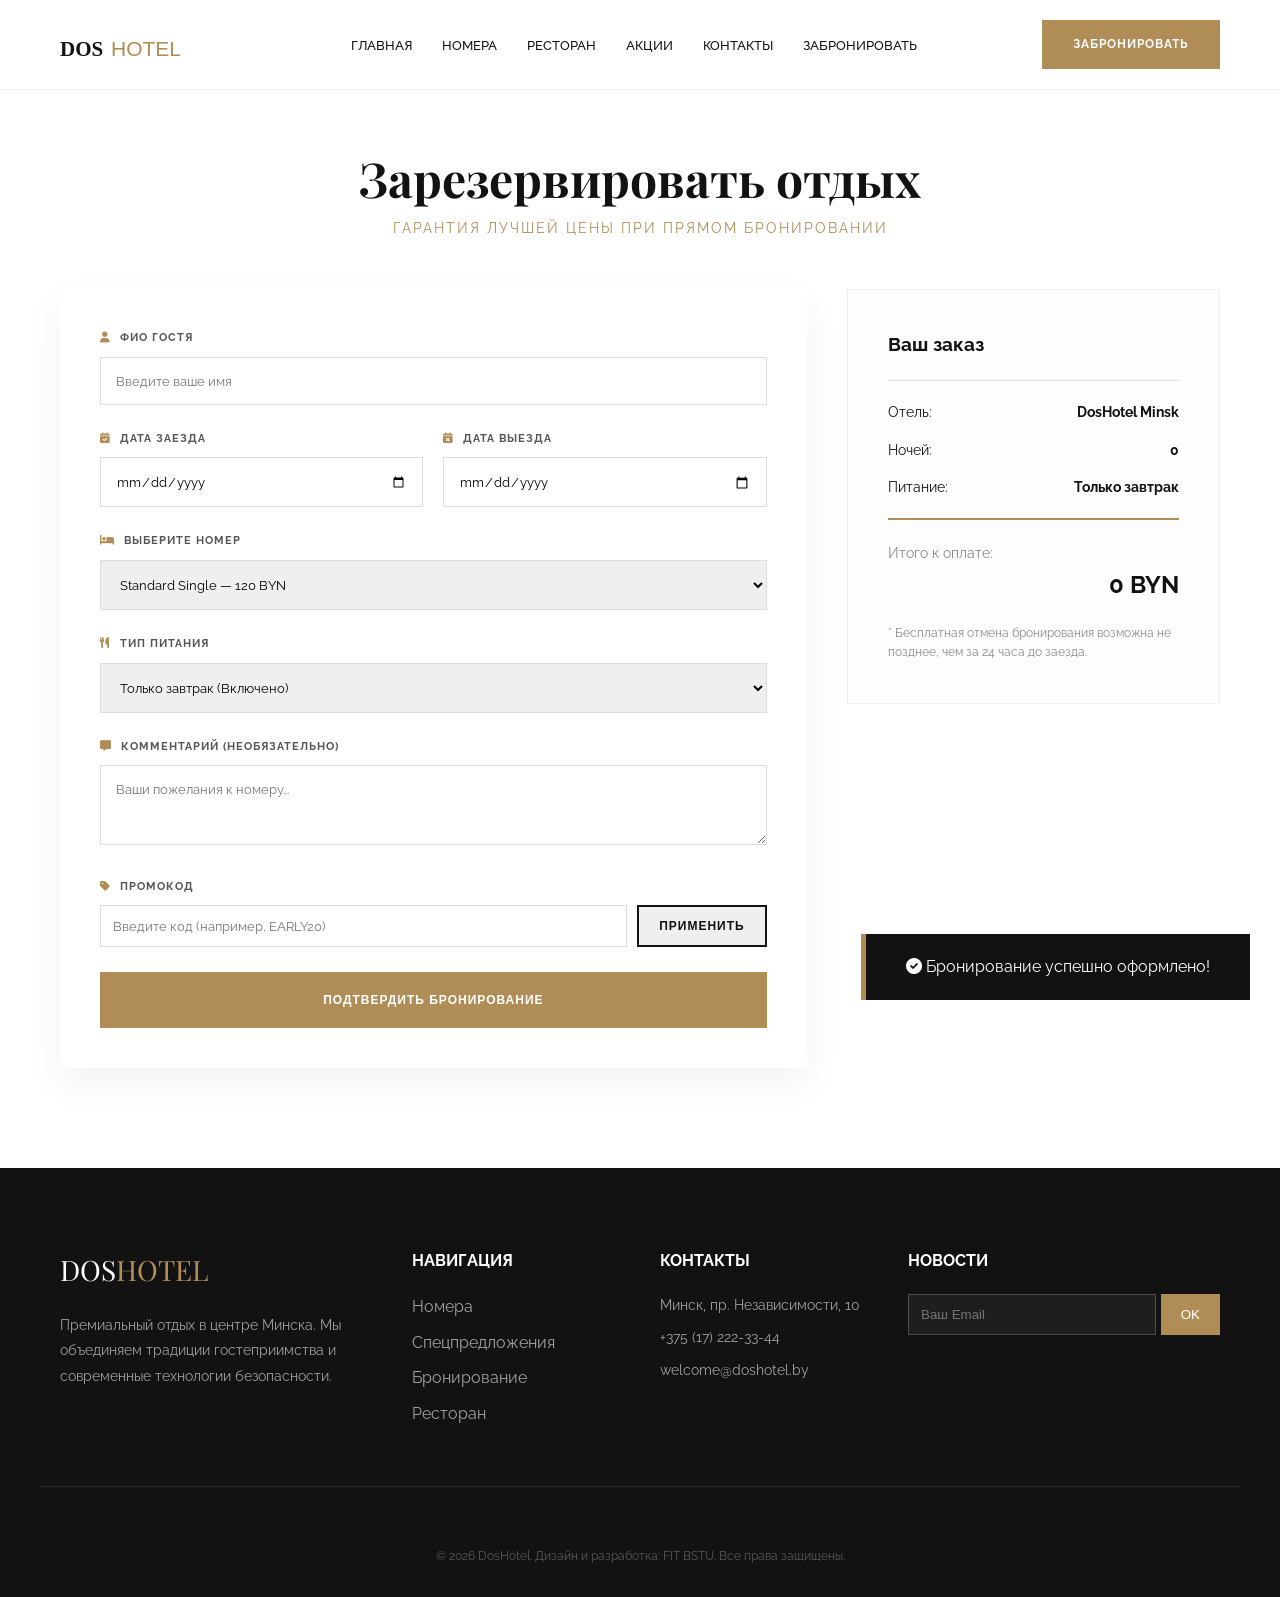
==== booking.html @ c68c0d77 "Add files via upload" ====
<!DOCTYPE html>
<html lang="ru">

<head>
    <meta charset="UTF-8">
    <meta name="viewport" content="width=device-width, initial-scale=1.0">
    <title>Бронирование | DosHotel — Официальный сайт</title>
    <link rel="stylesheet" href="style.css">
    <link rel="stylesheet" href="https://cdnjs.cloudflare.com/ajax/libs/font-awesome/6.0.0/css/all.min.css">
</head>

<body class="page-sticky-footer">

    <header class="main-header">
        <div class="container nav-flex">
            <a href="index.html" class="logo">
                <img src="logo.svg" alt="DosHotel" style="height: 30px; width: auto; vertical-align: middle;">
            </a>
            <nav>
                <ul class="nav-menu">
                    <li><a href="index.html">Главная</a></li>
                    <li><a href="rooms.html">Номера</a></li>
                    <li><a href="restaurant.html">Ресторан</a></li>
                    <li><a href="offers.html">Акции</a></li>
                    <li><a href="contacts.html">Контакты</a></li>
                </ul>
            </nav>
            <a href="booking.html" class="btn btn-gold">Забронировать</a>
            <button class="burger" type="button" aria-label="Открыть меню">
                <span></span>
                <span></span>
                <span></span>
            </button>
        </div>
    </header>

    <main class="booking-page">
        <div class="container">
            <div class="booking-header" style="text-align: center; margin-bottom: 50px; padding-top: 50px;">
                <h1 style="font-family: 'Playfair Display'; font-size: 48px;">Зарезервировать отдых</h1>
                <p style="color: #b08d57; letter-spacing: 2px; text-transform: uppercase; font-size: 14px;">Гарантия
                    лучшей цены при прямом бронировании</p>
            </div>

            <div class="booking-wrapper">
                <div class="form-container">
                    <form id="bookingForm">
                        <div class="form-group">
                            <label><i class="fas fa-user"></i> ФИО Гостя</label>
                            <input type="text" placeholder="Введите ваше имя" required>
                        </div>

                        <div style="display: grid; grid-template-columns: 1fr 1fr; gap: 20px;">
                            <div class="form-group">
                                <label><i class="fas fa-calendar-check"></i> Дата заезда</label>
                                <input type="date" id="checkIn" required>
                            </div>
                            <div class="form-group">
                                <label><i class="fas fa-calendar-times"></i> Дата выезда</label>
                                <input type="date" id="checkOut" required>
                            </div>
                        </div>

                        <div class="form-group">
                            <label><i class="fas fa-bed"></i> Выберите номер</label>
                            <select id="roomType" style="width: 100%; padding: 15px; border: 1px solid #ddd;">
                                <option value="120">Standard Single — 120 BYN</option>
                                <option value="180">Superior Double — 180 BYN</option>
                                <option value="250">Business Studio — 250 BYN</option>
                                <option value="350">Family Suite — 350 BYN</option>
                                <option value="500">Loft Apartment — 500 BYN</option>
                                <option value="950">Royal Lux — 950 BYN</option>
                            </select>
                        </div>

                        <div class="form-group">
                            <label><i class="fas fa-utensils"></i> Тип питания</label>
                            <select id="mealType" style="width: 100%; padding: 15px; border: 1px solid #ddd;">
                                <option value="0">Только завтрак (Включено)</option>
                                <option value="40">Полупансион (Завтрак + Ужин) — 40 BYN/день</option>
                                <option value="75">Полный пансион (3-х разовое) — 75 BYN/день</option>
                                <option value="120">All Inclusive — 120 BYN/день</option>
                            </select>
                        </div>

                        <div class="form-group">
                            <label><i class="fas fa-comment-alt"></i> Комментарий (необязательно)</label>
                            <textarea rows="3" placeholder="Ваши пожелания к номеру..."></textarea>
                        </div>

                        <div class="form-group">
                            <label><i class="fas fa-tag"></i> Промокод</label>
                            <div style="display: flex; gap: 10px;">
                                <input type="text" id="promoCode" placeholder="Введите код (например, EARLY20)"
                                    style="flex: 1; padding: 12px; border: 1px solid #ddd;">
                                <button type="button" id="applyPromo" class="btn btn-outline"
                                    style="padding: 10px 20px;">Применить</button>
                            </div>
                            <small id="promoMessage" style="display: block; margin-top: 5px; font-size: 12px;"></small>
                        </div>

                        <button type="submit" class="btn btn-gold" style="width: 100%; padding: 20px;">
                            Подтвердить бронирование
                        </button>
                    </form>
                </div>

                <aside class="booking-summary">
                    <h3>Ваш заказ</h3>
                    <hr style="border: none; border-top: 1px solid #ddd; margin: 20px 0;">

                    <div class="summary-item">
                        <span>Отель:</span>
                        <strong>DosHotel Minsk</strong>
                    </div>
                    <div class="summary-item">
                        <span>Ночей:</span>
                        <strong id="nightsCount">0</strong>
                    </div>
                    <div class="summary-item">
                        <span>Питание:</span>
                        <strong id="mealSummary">Только завтрак</strong>
                    </div>

                    <div class="summary-item" id="discountItem"
                        style="display: none; color: #e74c3c; margin-top: 10px;">
                        <span>Скидка:</span>
                        <strong id="discountValue">0 BYN</strong>
                    </div>

                    <div class="total-price-block"
                        style="margin-top: 20px; padding-top: 20px; border-top: 2px solid #b08d57;">
                        <span>Итого к оплате:</span>
                        <div style="display: flex; flex-direction: column; align-items: flex-end;">
                            <del id="oldPrice"
                                style="color: #888; font-size: 16px; display: none; margin-bottom: 5px;">0 BYN</del>
                            <h2 id="totalPrice" style="margin: 0;">0 BYN</h2>
                        </div>
                    </div>

                    <p style="font-size: 12px; color: #888; margin-top: 20px;">
                        * Бесплатная отмена бронирования возможна не позднее, чем за 24 часа до заезда.
                    </p>
                </aside>
            </div>
        </div>
    </main>

    <div id="toast" class="toast">
        <i class="fas fa-check-circle"></i> Бронирование успешно оформлено!
    </div>

    <footer class="main-footer">
        <div class="container footer-grid">
            <div>
                <a href="#" class="logo" style="color: white;">DOS<span>HOTEL</span></a>
                <p style="margin-top: 20px; font-size: 14px; line-height: 1.8;">Премиальный отдых в центре Минска. Мы
                    объединяем традиции гостеприимства и современные технологии безопасности.</p>
            </div>
            <div>
                <h4>Навигация</h4>
                <ul>
                    <li><a href="rooms.html">Номера</a></li>
                    <li><a href="offers.html">Спецпредложения</a></li>
                    <li><a href="booking.html">Бронирование</a></li>
                    <li><a href="restaurant.html">Ресторан</a></li>
                </ul>
            </div>
            <div>
                <h4>Контакты</h4>
                <p style="font-size: 14px; margin-bottom: 10px;">Минск, пр. Независимости, 10</p>
                <p style="font-size: 14px; margin-bottom: 10px;">+375 (17) 222-33-44</p>
                <p style="font-size: 14px;">welcome@doshotel.by</p>
            </div>
            <div>
                <h4>Новости</h4>
                <form id="subscribeForm" style="margin-top: 15px; display: flex; gap: 5px;">
                    <input type="email" placeholder="Ваш Email" required
                        style="background: rgba(255,255,255,0.05); border: 1px solid rgba(255,255,255,0.2); padding: 12px; color: white; flex: 1;">
                    <button type="submit" class="btn-gold"
                        style="padding: 12px 20px; cursor: pointer; border: none;">OK</button>
                </form>
            </div>
        </div>
        <div class="container" style="text-align: center; margin-top: 60px; font-size: 12px; opacity: 0.5;">
            &copy; 2026 DosHotel. Дизайн и разработка: FIT BSTU. Все права защищены.
        </div>
    </footer>

    <script src="script.js"></script>
</body>

</html>
---- style.css ----
@import url("https://fonts.googleapis.com/css2?family=Playfair+Display:wght@700&family=Raleway:wght@300;400;600&display=swap");
* {
  margin: 0;
  padding: 0;
  box-sizing: border-box;
}

body {
  font-family: "Raleway", sans-serif;
  color: #121212;
  line-height: 1.6;
  background: #ffffff;
}

body.page-sticky-footer {
  min-height: 100vh;
  display: flex;
  flex-direction: column;
}

body.page-sticky-footer main,
body.page-sticky-footer .page-main-content {
  flex: 1 0 auto;
}

.container {
  max-width: 1200px;
  margin: 0 auto;
  padding: 0 20px;
}

.main-header {
  height: 90px;
  display: flex;
  align-items: center;
  position: sticky;
  top: 0;
  background: rgba(255, 255, 255, 0.95);
  backdrop-filter: blur(10px);
  z-index: 1000;
  border-bottom: 1px solid #eee;
}
.main-header .nav-flex {
  display: flex;
  justify-content: space-between;
  align-items: center;
  width: 100%;
}

.logo {
  font-family: "Playfair Display", serif;
  font-size: 28px;
  text-decoration: none;
  color: #121212;
}
.logo span {
  color: #b08d57;
}

.nav-menu {
  display: flex;
  list-style: none;
  gap: 30px;
}
.nav-menu a {
  text-decoration: none;
  color: #121212;
  font-weight: 600;
  font-size: 13px;
  text-transform: uppercase;
  transition: 0.3s;
}
.nav-menu a:hover {
  color: #b08d57;
}

.btn {
  padding: 14px 30px;
  text-transform: uppercase;
  font-size: 12px;
  font-weight: 700;
  letter-spacing: 1px;
  cursor: pointer;
  transition: 0.4s;
  border: none;
  text-decoration: none;
  display: inline-block;
}

.btn-gold {
  background: #b08d57;
  color: #ffffff;
  border: 1px solid #b08d57;
}
.btn-gold:hover {
  background: #121212;
  border-color: #121212;
  color: #ffffff;
}
.btn-gold.active {
  background: #121212;
  color: #ffffff;
  border: 1px solid #121212;
}

.btn-outline {
  border: 2px solid #121212;
  color: #121212;
}
.btn-outline:hover {
  background: #121212;
  color: #121212;
}

.toast {
  position: fixed;
  bottom: -100px;
  right: 30px;
  background: #121212;
  color: white;
  padding: 20px 40px;
  border-left: 5px solid #b08d57;
  transition: 0.5s cubic-bezier(0.175, 0.885, 0.32, 1.275);
  z-index: 2000;
}
.toast.active {
  bottom: 30px;
}

.grid {
  display: grid;
  grid-template-columns: repeat(auto-fit, minmax(300px, 1fr));
  gap: 30px;
  margin: 50px 0;
}

.card {
  border: 1px solid #eee;
  overflow: hidden;
}
.card:hover img {
  transform: scale(1.05);
}
.card img {
  width: 100%;
  height: 250px;
  -o-object-fit: cover;
     object-fit: cover;
  transition: 1s;
}
.card .content {
  padding: 25px;
}

html {
  scroll-behavior: smooth;
}

.features {
  padding: 80px 0;
  background: #ffffff;
  text-align: center;
}
.features .features-grid {
  display: grid;
  grid-template-columns: repeat(4, 1fr);
  gap: 30px;
  margin-top: 50px;
}
.features .feature-item i {
  font-size: 40px;
  color: #b08d57;
  margin-bottom: 20px;
}
.features .feature-item h4 {
  text-transform: uppercase;
  letter-spacing: 1px;
  margin-bottom: 10px;
}
.features .feature-item p {
  font-size: 14px;
  color: #777;
}

.about-block {
  display: flex;
  align-items: center;
  gap: 60px;
  padding: 100px 0;
}
.about-block .about-text {
  flex: 1;
}
.about-block .about-img {
  flex: 1;
  height: 500px;
  background: url("https://images.unsplash.com/photo-1571896349842-33c89424de2d?auto=format&fit=crop&w=800") center/cover;
  box-shadow: 30px 30px 0 #b08d57;
}

.main-footer {
  background: #121212;
  color: rgba(255, 255, 255, 0.6);
  padding: 80px 0 30px;
}
.main-footer .footer-grid {
  display: grid;
  grid-template-columns: 1.5fr 1fr 1fr 1.5fr;
  gap: 40px;
  border-bottom: 1px solid rgba(255, 255, 255, 0.1);
  padding-bottom: 50px;
}
.main-footer h4 {
  color: #ffffff;
  margin-bottom: 20px;
  text-transform: uppercase;
}
.main-footer ul {
  list-style: none;
}
.main-footer ul li {
  margin-bottom: 10px;
}
.main-footer ul li a {
  color: inherit;
  text-decoration: none;
}
.main-footer ul li a:hover {
  color: #b08d57;
}

.booking-wrapper {
  display: grid;
  grid-template-columns: 2fr 1fr;
  gap: 40px;
  align-items: start;
  margin-bottom: 100px;
}

.form-container {
  background: white;
  padding: 40px;
  box-shadow: 0 15px 40px rgba(0, 0, 0, 0.05);
  border-radius: 4px;
}

.booking-summary {
  background: #fdfdfd;
  padding: 40px;
  border: 1px solid #eee;
  position: sticky;
  top: 120px;
}
.booking-summary .summary-item {
  display: flex;
  justify-content: space-between;
  margin-bottom: 15px;
  font-size: 14px;
}
.booking-summary .total-price-block {
  margin-top: 30px;
  padding-top: 20px;
  border-top: 2px solid #b08d57;
}
.booking-summary .total-price-block span {
  font-size: 14px;
  color: #888;
}
.booking-summary .total-price-block h2 {
  color: #121212;
  margin-top: 5px;
}

.form-group {
  margin-bottom: 25px;
}
.form-group label {
  display: block;
  font-size: 11px;
  text-transform: uppercase;
  letter-spacing: 1px;
  font-weight: 700;
  margin-bottom: 10px;
  color: #555;
}
.form-group label i {
  color: #b08d57;
  margin-right: 5px;
}
.form-group input, .form-group select, .form-group textarea {
  width: 100%;
  padding: 15px;
  border: 1px solid #ddd;
  font-family: inherit;
}
.form-group input:focus, .form-group select:focus, .form-group textarea:focus {
  outline: none;
  border-color: #b08d57;
}

.hero-slider {
  position: relative;
  height: 100vh;
  overflow: hidden;
  background: #121212;
}
.hero-slider .slide {
  position: absolute;
  top: 0;
  left: 0;
  width: 100%;
  height: 100%;
  background-size: cover;
  background-position: center;
  opacity: 0;
  animation: slideFade 20s infinite;
}
.hero-slider .slide::after {
  content: "";
  position: absolute;
  top: 0;
  left: 0;
  width: 100%;
  height: 100%;
  background: rgba(0, 0, 0, 0.4);
}
.hero-slider .slide:nth-child(1) {
  background-image: url("https://images.unsplash.com/photo-1542314831-068cd1dbfeeb?auto=format&fit=crop&w=1920");
  animation-delay: 0s;
}
.hero-slider .slide:nth-child(2) {
  background-image: url("https://images.unsplash.com/photo-1566073771259-6a8506099945?auto=format&fit=crop&w=1920");
  animation-delay: 5s;
}
.hero-slider .slide:nth-child(3) {
  background-image: url("https://images.unsplash.com/photo-1571896349842-33c89424de2d?auto=format&fit=crop&w=1920");
  animation-delay: 10s;
}
.hero-slider .slide:nth-child(4) {
  background-image: url("https://images.unsplash.com/photo-1591088398332-8a7791972843?auto=format&fit=crop&w=1920");
  animation-delay: 15s;
}
.hero-slider .hero-content {
  position: relative;
  z-index: 10;
  height: 100%;
  display: flex;
  align-items: center;
  justify-content: center;
  text-align: center;
  color: #ffffff;
}

@keyframes slideFade {
  0% {
    opacity: 0;
    transform: scale(1);
  }
  10% {
    opacity: 1;
  }
  25% {
    opacity: 1;
  }
  35% {
    opacity: 0;
    transform: scale(1.05);
  }
  100% {
    opacity: 0;
  }
}
.restaurant-hero {
  height: 60vh;
  background: linear-gradient(rgba(0, 0, 0, 0.6), rgba(0, 0, 0, 0.6)), url("https://images.unsplash.com/photo-1514362545857-3bc16c4c7d1b?auto=format&fit=crop&w=1600") center/cover;
  display: flex;
  align-items: center;
  justify-content: center;
  color: white;
}

.menu-section {
  padding: 80px 0;
}
.menu-section .menu-grid {
  display: grid;
  grid-template-columns: 1fr 1fr;
  gap: 40px;
  margin-top: 40px;
}
.menu-section .menu-item {
  display: flex;
  justify-content: space-between;
  border-bottom: 1px dashed #ddd;
  padding-bottom: 10px;
}
.menu-section .menu-item h5 {
  font-family: "Playfair Display", serif;
  font-size: 18px;
}
.menu-section .menu-item .price {
  color: #b08d57;
  font-weight: 700;
}

.menu-item {
  display: flex;
  justify-content: space-between;
  align-items: baseline;
  margin-bottom: 20px;
  position: relative;
}
.menu-item h5 {
  font-family: "Raleway", sans-serif;
  font-weight: 600;
  background: #fdfaf5;
  padding-right: 10px;
  z-index: 1;
}
.menu-item .price {
  font-weight: 700;
  color: #b08d57;
  background: #fdfaf5;
  padding-left: 10px;
  z-index: 1;
}
.menu-item::after {
  content: "";
  position: absolute;
  bottom: 5px;
  left: 0;
  width: 100%;
  border-bottom: 1px dotted #ccc;
  z-index: 0;
}

.nav-menu {
  display: flex;
  list-style: none;
  gap: 30px;
}
.nav-menu li {
  position: relative;
}
.nav-menu li a {
  text-decoration: none;
  color: dark;
  font-weight: 500;
  transition: all 0.3s ease;
  padding: 5px 0;
  position: relative;
}
.nav-menu li a.active {
  color: #b08d57 !important;
}
.nav-menu li a.active::after {
  width: 100%;
  left: 0;
}
.nav-menu li a::after {
  content: "";
  position: absolute;
  bottom: 0;
  left: 50%;
  width: 0;
  height: 2px;
  background-color: #b08d57;
  transition: all 0.3s ease;
  transform: translateX(0);
}
.nav-menu li a:hover {
  color: #b08d57;
}
.nav-menu li a:hover::after {
  width: 100%;
  left: 0;
}

.btn-gold.active {
  background: transparent;
  border: 1px solid #b08d57;
  color: #b08d57;
  box-shadow: 0 0 15px rgba(176, 141, 87, 0.3);
}

.burger {
  display: none;
  flex-direction: column;
  justify-content: space-between;
  width: 28px;
  height: 20px;
  background: none;
  border: none;
  cursor: pointer;
  padding: 0;
  z-index: 1100;
  position: relative;
}
.burger span {
  display: block;
  width: 100%;
  height: 2px;
  background-color: #121212;
  transition: transform 0.3s ease, opacity 0.3s ease;
  border-radius: 2px;
}
.burger.active span:nth-child(1) {
  transform: translateY(9px) rotate(45deg);
  background-color: #b08d57;
}
.burger.active span:nth-child(2) {
  opacity: 0;
}
.burger.active span:nth-child(3) {
  transform: translateY(-9px) rotate(-45deg);
  background-color: #b08d57;
}

.menu-overlay {
  display: none;
  position: fixed;
  top: 0;
  left: 0;
  width: 100%;
  height: 100%;
  background: rgba(0, 0, 0, 0.5);
  z-index: 900;
  backdrop-filter: blur(3px);
}
.menu-overlay.active {
  display: block;
}

@media (max-width: 768px) {
  .burger {
    display: flex;
  }
  html,
  body {
    overflow-x: hidden;
  }
  body.menu-open {
    overflow: hidden;
  }
  .nav-menu {
    position: fixed;
    top: 0;
    right: 0;
    width: 80%;
    max-width: 320px;
    height: 100vh;
    background: #ffffff;
    flex-direction: column;
    justify-content: center;
    align-items: center;
    gap: 35px;
    padding: 40px 20px;
    box-shadow: -5px 0 30px rgba(0, 0, 0, 0.15);
    transform: translateX(100%);
    transition: transform 0.4s cubic-bezier(0.1, 0.9, 0.2, 1);
    z-index: 1050;
    margin: 0;
    list-style: none;
  }
  .nav-menu.active {
    transform: translateX(0);
  }
  .nav-menu li {
    margin: 0;
  }
  .nav-menu a {
    font-size: 18px;
    font-weight: 500;
    padding: 10px 0;
    display: block;
  }
  .main-header .btn-gold {
    display: none;
  }
  .nav-menu .mobile-booking-btn {
    display: block;
    margin-top: 20px;
  }
  .nav-menu .mobile-booking-btn a {
    background: #b08d57;
    color: white;
    padding: 12px 30px;
    border-radius: 4px;
    text-align: center;
  }
  .nav-menu .mobile-booking-btn a:hover {
    background: #121212;
  }
}
@media (min-width: 769px) and (max-width: 1024px) {
  .nav-menu {
    gap: 20px;
  }
  .nav-menu a {
    font-size: 12px;
  }
  .hero-slider .hero-content h1 {
    font-size: 52px !important;
  }
}
@media (max-width: 768px) {
  .hero-slider {
    height: 70vh;
  }
  .hero-slider .hero-content .container {
    padding: 20px !important;
  }
  .hero-slider .hero-content .container h1 {
    font-size: 32px !important;
  }
  .hero-slider .hero-content .container p {
    font-size: 12px;
    letter-spacing: 3px;
  }
  .hero-slider .hero-content .container .btn {
    padding: 10px 20px;
    font-size: 11px;
  }
}
@media (max-width: 768px) {
  .features {
    padding: 50px 0;
  }
  .features .features-grid {
    grid-template-columns: repeat(2, 1fr);
    gap: 25px;
  }
  .features .features-grid .feature-item i {
    font-size: 32px;
  }
  .features .features-grid .feature-item h4 {
    font-size: 14px;
  }
  .features .features-grid .feature-item p {
    font-size: 12px;
  }
}
@media (max-width: 480px) {
  .features .features-grid {
    grid-template-columns: 1fr;
  }
}
@media (max-width: 768px) {
  .hotel-story .story-grid {
    grid-template-columns: 1fr !important;
    gap: 40px !important;
  }
  .hotel-story .story-grid .about-img {
    height: 350px !important;
    box-shadow: -15px 15px 0 #b08d57 !important;
  }
  .hotel-story .story-grid .story-text h2 {
    font-size: 28px !important;
  }
  .hotel-story .story-grid .stats-grid {
    gap: 15px;
  }
  .hotel-story .story-grid .stats-grid h3 {
    font-size: 24px !important;
  }
}
@media (max-width: 768px) {
  .home-restaurant {
    padding: 60px 0 !important;
  }
  .home-restaurant h2 {
    font-size: 32px !important;
  }
  .home-restaurant p {
    font-size: 14px !important;
  }
  .home-restaurant .btn {
    padding: 10px 20px;
    font-size: 11px;
  }
}
@media (max-width: 768px) {
  .restaurant-hero {
    height: 50vh;
  }
  .restaurant-hero span {
    letter-spacing: 2px !important;
    font-size: 12px !important;
  }
  .restaurant-hero h1 {
    font-size: 36px !important;
  }
  .restaurant-hero .container {
    padding-left: 24px;
    padding-right: 24px;
  }
  .restaurant-hero p {
    padding-left: 6px;
    padding-right: 6px;
  }
  .container > div[style*="grid-template-columns: 1fr 1fr"] {
    grid-template-columns: 1fr !important;
    gap: 30px !important;
  }
  .menu-section .menu-grid {
    grid-template-columns: 1fr !important;
  }
  section.container div[style*="margin-top: 30px; display: flex; gap: 40px;"] {
    flex-direction: column !important;
    gap: 12px !important;
  }
  section.container div[style*="height: 400px; background: url('img/7.png')"] {
    height: 280px !important;
    box-shadow: 10px 10px 0 #b08d57 !important;
  }
  section.container div[style*="display: grid; grid-template-columns: 1fr 1fr; gap: 60px; align-items: center;"] {
    gap: 22px !important;
  }
  section.container div[style*="display: grid; grid-template-columns: 1fr 1fr; gap: 60px; align-items: center;"] > div:first-child {
    padding: 0 4px;
  }
  section.container div[style*="display: grid; grid-template-columns: 1fr 1fr; gap: 60px; align-items: center;"] > div:first-child h2 {
    font-size: 28px !important;
    line-height: 1.25;
    margin-bottom: 14px !important;
  }
  section.container div[style*="display: grid; grid-template-columns: 1fr 1fr; gap: 60px; align-items: center;"] > div:first-child p {
    font-size: 15px;
    line-height: 1.55;
  }
  .menu-item {
    align-items: flex-start;
    gap: 12px;
    margin-bottom: 16px;
  }
  .menu-item h5 {
    max-width: 72%;
    font-size: 15px;
    line-height: 1.4;
    background: transparent;
    padding-right: 0;
  }
  .menu-item .price {
    font-size: 15px;
    white-space: nowrap;
    background: transparent;
    padding-left: 0;
  }
  .menu-item::after {
    display: none;
  }
}
@media (max-width: 768px) {
  .grid {
    grid-template-columns: 1fr !important;
    gap: 25px;
  }
  .card .content {
    padding: 20px;
  }
  .card .content h3 {
    font-size: 20px;
  }
}
@media (max-width: 768px) {
  section.container > div[style*="grid-template-columns: repeat(auto-fit, minmax(450px, 1fr))"] {
    grid-template-columns: 1fr !important;
  }
  section.container > div[style*="grid-template-columns: repeat(auto-fit, minmax(450px, 1fr))"] > div {
    height: 350px !important;
  }
  section.container > div[style*="grid-template-columns: repeat(auto-fit, minmax(450px, 1fr))"] > div div {
    bottom: 20px !important;
    left: 20px !important;
    right: 20px !important;
  }
  section.container > div[style*="grid-template-columns: repeat(auto-fit, minmax(450px, 1fr))"] > div div h2 {
    font-size: 20px !important;
    margin: 10px 0 !important;
  }
  section.container > div[style*="grid-template-columns: repeat(auto-fit, minmax(450px, 1fr))"] > div div p {
    font-size: 12px !important;
    margin-bottom: 15px !important;
  }
  section.container > div[style*="grid-template-columns: repeat(auto-fit, minmax(450px, 1fr))"] > div div .btn {
    padding: 8px 16px;
    font-size: 11px;
  }
}
@media (max-width: 768px) {
  .contacts-grid {
    grid-template-columns: 1fr !important;
    gap: 30px !important;
  }
  iframe {
    height: 300px !important;
  }
}
@media (max-width: 768px) {
  .booking-header {
    margin-bottom: 30px !important;
    padding-top: 30px !important;
  }
  .booking-header h1 {
    font-size: 32px !important;
  }
  .booking-wrapper {
    grid-template-columns: 1fr !important;
    gap: 25px;
    margin-bottom: 50px;
  }
  .booking-summary {
    position: static;
    order: -1;
    padding: 25px 20px;
    margin-bottom: 0;
  }
  .booking-summary h3 {
    margin-bottom: 15px;
  }
  .booking-summary .summary-item {
    font-size: 14px;
    margin-bottom: 12px;
  }
  .booking-summary .total-price-block {
    margin-top: 20px;
  }
  .booking-summary .total-price-block h2 {
    font-size: 28px;
  }
  .form-container {
    padding: 25px 18px;
  }
  .form-container h2 {
    font-size: 24px;
    margin-bottom: 20px;
  }
  .form-group {
    margin-bottom: 18px;
  }
  .form-group label {
    font-size: 11px;
    margin-bottom: 8px;
  }
  .form-group input, .form-group select, .form-group textarea {
    padding: 12px;
    font-size: 16px;
  }
  div[style*="grid-template-columns: 1fr 1fr"] {
    grid-template-columns: 1fr !important;
    gap: 15px !important;
  }
  .btn-gold, .btn-outline {
    width: 100%;
    text-align: center;
    padding: 14px 20px;
  }
  .form-group div[style*="display: flex; gap: 10px;"] input {
    flex: 1 1 auto !important;
    min-width: 0;
  }
  .form-group div[style*="display: flex; gap: 10px;"] .btn-outline {
    width: auto;
    flex: 0 0 auto;
    padding: 12px 14px !important;
    white-space: nowrap;
  }
  .toast {
    width: calc(100% - 40px);
    left: 20px;
    right: auto;
    text-align: center;
    padding: 15px 20px;
    font-size: 13px;
  }
}
@media (max-width: 768px) {
  .main-footer {
    padding: 50px 0 30px;
  }
  .main-footer .footer-grid {
    grid-template-columns: 1fr !important;
    text-align: center;
    gap: 35px;
    padding-bottom: 40px;
  }
  .main-footer h4 {
    margin-bottom: 15px;
  }
  .main-footer form {
    max-width: 280px;
    margin: 0 auto;
  }
}
@media (max-width: 480px) {
  .container {
    padding: 0 15px;
  }
  .logo img {
    height: 24px !important;
  }
  .main-header {
    height: 65px;
  }
  .btn {
    font-size: 11px;
    padding: 10px 20px;
  }
}/*# sourceMappingURL=style.css.map */
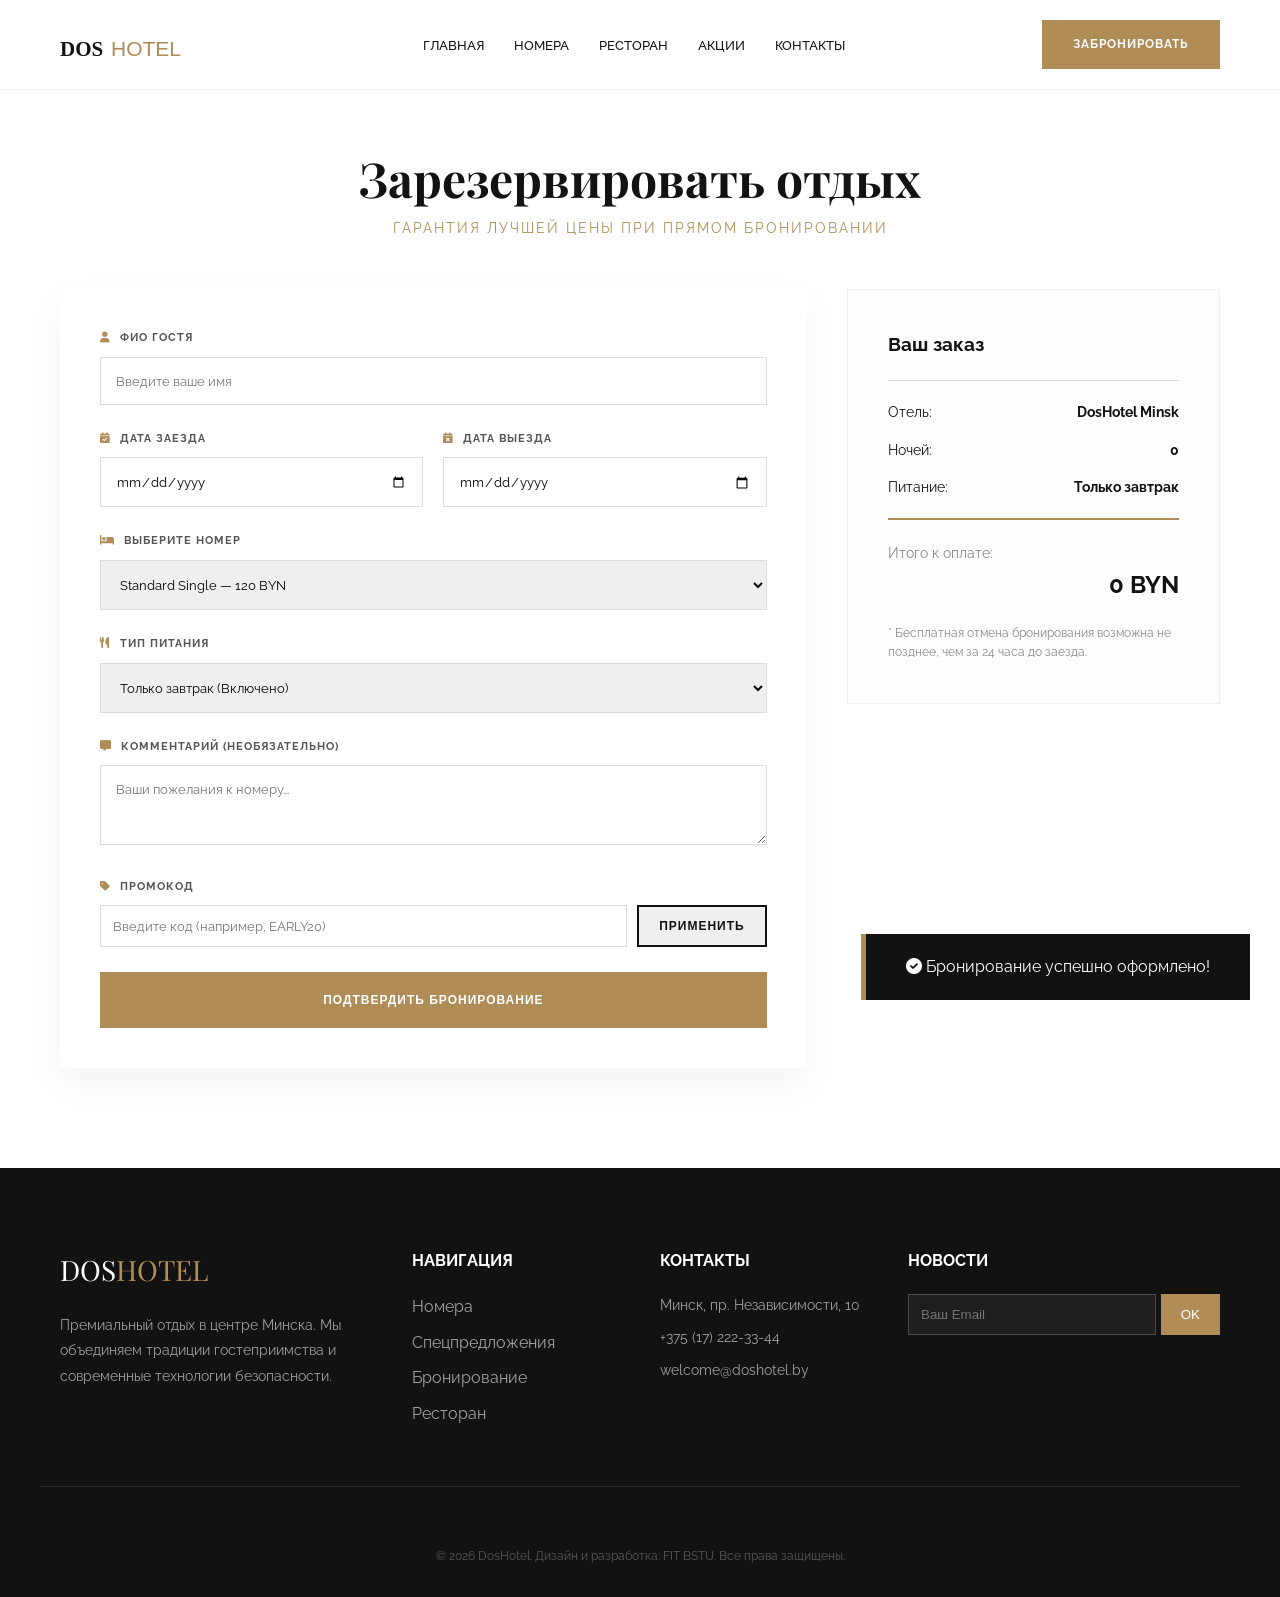
==== commit 4bd8740c: "Update booking.html" ====
--- a/booking.html
+++ b/booking.html
@@ -190,4 +190,4 @@
     <script src="script.js"></script>
 </body>
 
-</html>+</html>
--- a/style.css
+++ b/style.css
@@ -110,6 +110,12 @@
 .btn-outline:hover {
   background: #121212;
   color: #121212;
+}
+
+.social-link-btn:hover {
+  background: #b08d57;
+  border-color: #b08d57;
+  color: #ffffff;
 }
 
 .toast {
@@ -529,6 +535,10 @@
 }
 .menu-overlay.active {
   display: block;
+}
+
+.nav-menu .mobile-booking-btn {
+  display: none;
 }
 
 @media (max-width: 768px) {
